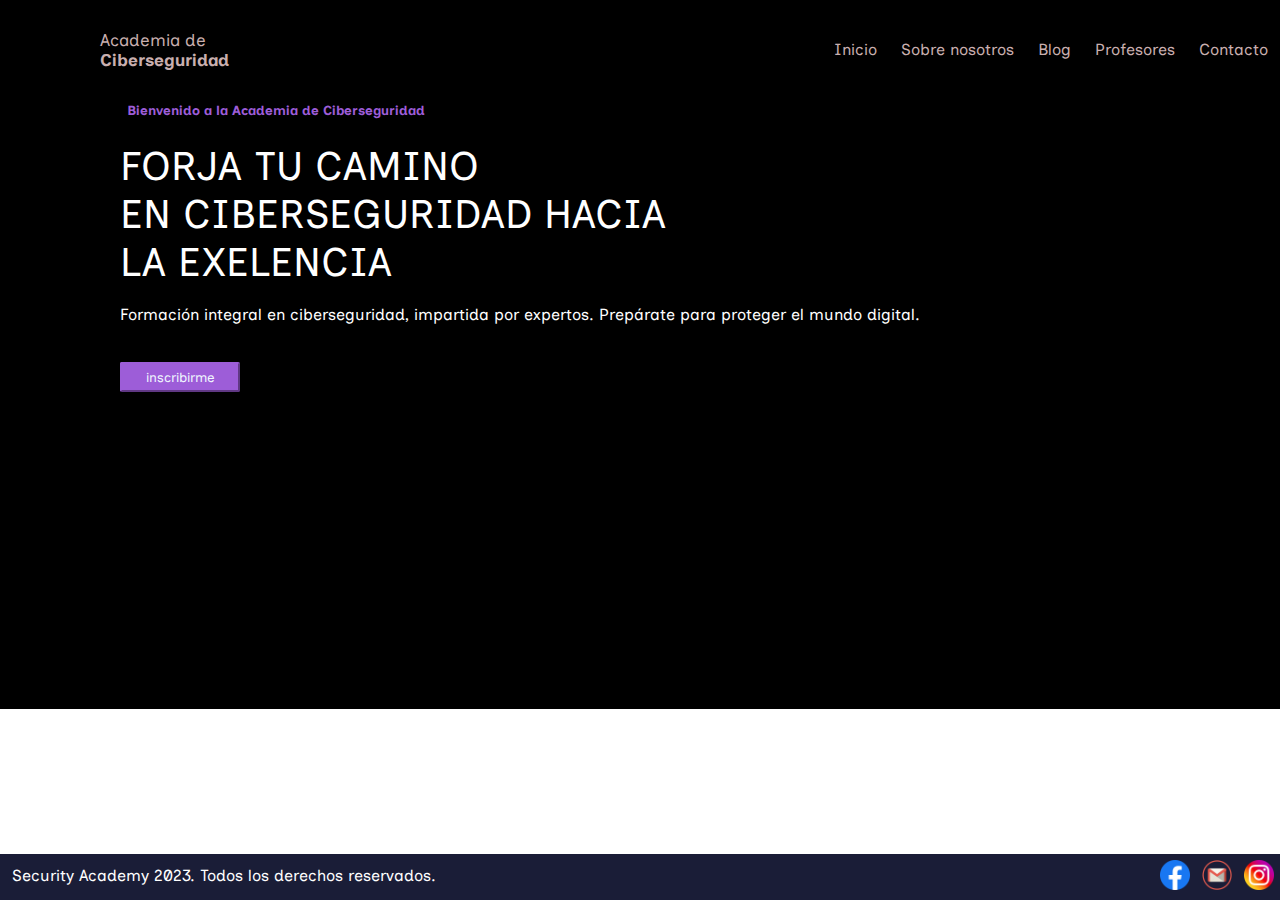
==== index.html @ b267962f "Primera guardada" ====
<!DOCTYPE html>
<html lang="en">
<head>
    <meta charset="UTF-8">
    <meta name="viewport" content="width=device-width, initial-scale=1.0">

    <!--Agreagar el link para las nuevas tipografias-->
    <link rel="preconnect" href="https://fonts.googleapis.com">
    <link rel="preconnect" href="https://fonts.gstatic.com" crossorigin>
    <link href="https://fonts.googleapis.com/css2?family=Inclusive+Sans&family=Open+Sans:wght@300&family=Ubuntu:wght@300&display=swap" rel="stylesheet">

    <!-- Vincular el css con el html mediante la etiqueta link-->
    <link rel="stylesheet" href="./Css/style.css">
    <title>Inicio</title>
</head>
<body>
    <div class="container"> <!--Clase contenedora "Padre"-->
        <header> 
            <a href="index.html"> 

                <!-- <img src="" alt="logo">  -->
                <p>Academia de <br> <b>Ciberseguridad</b></p>
                
            </a>

            <!--Menu de navegación-->
            <nav>
                <ul>
                    <li><a href="#"> Inicio</a></li>
                    <li><a href="./Pages/aboutUs.html"> Sobre nosotros</a></li>
                    <li><a href="./Pages/blogAcademy.html"> Blog</a></li>
                    <li><a href="./Pages/teachers.html"> Profesores</a></li>
                    <li><a href="./Pages/contact.html"> Contacto</a></li>
    
                </ul>
            </nav>
            
        </header>
        <section class="section">
           
            <div>

                <h5>Bienvenido a la Academia de Ciberseguridad</h5><br>
                <p class="titulo-grande">FORJA TU CAMINO <br>
                    EN CIBERSEGURIDAD HACIA <br>
                    LA EXELENCIA
                </p><br>

                <div>
                    <p>Formación integral en ciberseguridad, impartida por expertos. Prepárate para proteger el mundo digital.</p>
                </div>
                <br><br>

                <!--Botton de inscripcion-->
                <div class="boton-inscripcion">

                    <a href="./Pages/contact.html">
                    <input type="submit" value="inscribirme">
                    </a>

                </div>
            
            <div>
            

            <!-- Video promocional -->
            
            <div class="video">

                <iframe width="560" height="315" src="https://www.youtube.com/embed/FwNk0EKatUg?si=l23fnmYnysmuVKnQ" title="YouTube video player" frameborder="0" allow="accelerometer; autoplay; clipboard-write; encrypted-media; gyroscope; picture-in-picture; web-share" allowfullscreen></iframe>
    
            </div>
           
            
            
            
        </section>
        
        

        <footer class="footer">
            <div class="footer-tex">
                <p>Security Academy 2023. Todos los derechos reservados.</p>
            </div>
            
            <div class="footer-redsocial">
                <a href="https://www.facebook.com/?locale=es_LA" target="_blank">
                    <img src="./img/icon_facebook.png" alt="facebook">
                </a>
                <a href="https://mail.google.com/mail/u/0/#inbox" target="_blank">
                    <img src="./img/icon_gmail.png" alt="gmail">
                </a>
                <a href="https://www.instagram.com/" target="_blank">
                    <img src="./img/icon_instagram.png" alt="instagram">
                </a>
            </div>
        </footer>
    </div>
</body>
</html>
---- Css/style.css ----
/*Reset css*/
*{
    margin: 0;
    padding: 0;
    
    font-family:'Inclusive Sans', sans-serif;  
}


/* Estilo del "PADRE" */
.contaiener{ 
 display: flex;
 flex-direction:column;
   
}
/*[base64]*/

/* INDEX */

header{
    height: 75px; /* Alto */
    width: 100%; /*Ancho*/
    background-color: rgb(0, 0, 0);
    padding: 12px 0px;
    display: flex;  /* Flex indicara que sus hijos seran flexibles*/
    flex-direction: row; /* flex-direction nos permite especificar si los items se dispongan en fila o columnas*/ /* row va alinear los elementos en fila*/
    align-items: center; 
    justify-content: space-between; /* Justify-content nos permite alinear los elementos en el eje principal (vertical o horizontal*/ /* space-between permite que se distribuyan de manera uniforme*/
    
    grid-area:header;
    
}

header ul{
    list-style: none; /* Le quita el formato a los  puntos (.)*/
    display: flex;
    flex-direction: row;
    
}

header nav ul li a{
    padding: 0px 12px;
    color: rgb(201, 175, 175);
    text-decoration: none; /* le saca el subrayado  a los links*/
}
header a{
    text-decoration: none;
}
header a p{
    color: rgb(201, 175, 175);
    margin-left: 100px; /* a que distancia del margen esta*/
    font-size: 17px; /* Tamaño de la tipografia*/
    
}

/* transiciones*/
header a:hover{  
    transform: scale(1.2);
}
header a p:hover{
    color: white;
}
header nav li:hover{
    transform: scale(1.1);
}
header nav li a:hover{
    color:white;
}

.section{
   
    display: flex;
    justify-content: space-between;
    align-items: center;
    height: 600px;
    padding: 5px 120px;
    
    
    background-color: rgb(0, 0, 0);

    grid-area: section;
}

.section  div h5{
    color: rgb(157, 93, 216);
    padding: 5px 7px;
}
.section .titulo-grande{
    color: white;
}

.section div div p{
    color:white;
    justify-content: space-between;
}
.boton-inscripcion input{
    background-color: rgb(157, 93, 216);
    color: aliceblue;
    border-radius: 2px;
    width: 120px;
    height: 30px;
    border-color:rgb(157, 93, 216); ;
}
.titulo-grande{
    font-size: 250%;
}


/*[base64]*/

/* About Us*/

/*[base64]*/

/* Blog Academy*/

/*[base64]*/

/*Contact*/

/*[base64]*/

/*Teachers*/

/*[base64]*/

/* Footer */
.footer-redsocial img{
    width: 40px;
}

.footer{
    display: flex;
    justify-content: space-between;
    position: absolute;
    bottom: 0;
    left: 0;
    width: 100%;
    background-color: rgb(26, 29, 55); /* Cambia esto al color de fondo deseado */
    color: #fff; /* Cambia esto al color de texto deseado */
    

    grid-area: footer;
   
}
.footer-redsocial {
    display: flex;
    justify-content: end;
    align-items: flex-end;
}
.footer-redsocial a img{
    height: 30px;
    width: 30px;
    padding: 6px;
    
}
.footer-tex{
    padding: 12px;
    
}
/*[base64]*/

/*MEDIA QUERIES - MOBILE*/

@media (max-width:375px){  /* max-width es para que ocupe el maximo de la pantalla entre 0px y 375px */
    
    header{
       height: auto;
       flex-direction: column;
       align-items: center;
    }
    header a p{
        margin-left: 0px;
        padding: 19px ;
    }
    
    .section{
     
        padding: 10px 10px;
    
    }

   
  
}

/*[base64]*/

/*MEDIA QUERIES - TABLET*/

@media (min-width:376px) and (max-width:992px){ /* min-width es la menor cantidad de px hasta el mayor*/ /* El operador and nos permite combinar (sumar)resoluciones */
    header{
        background-color: rgb(4, 53, 37);
    }
}
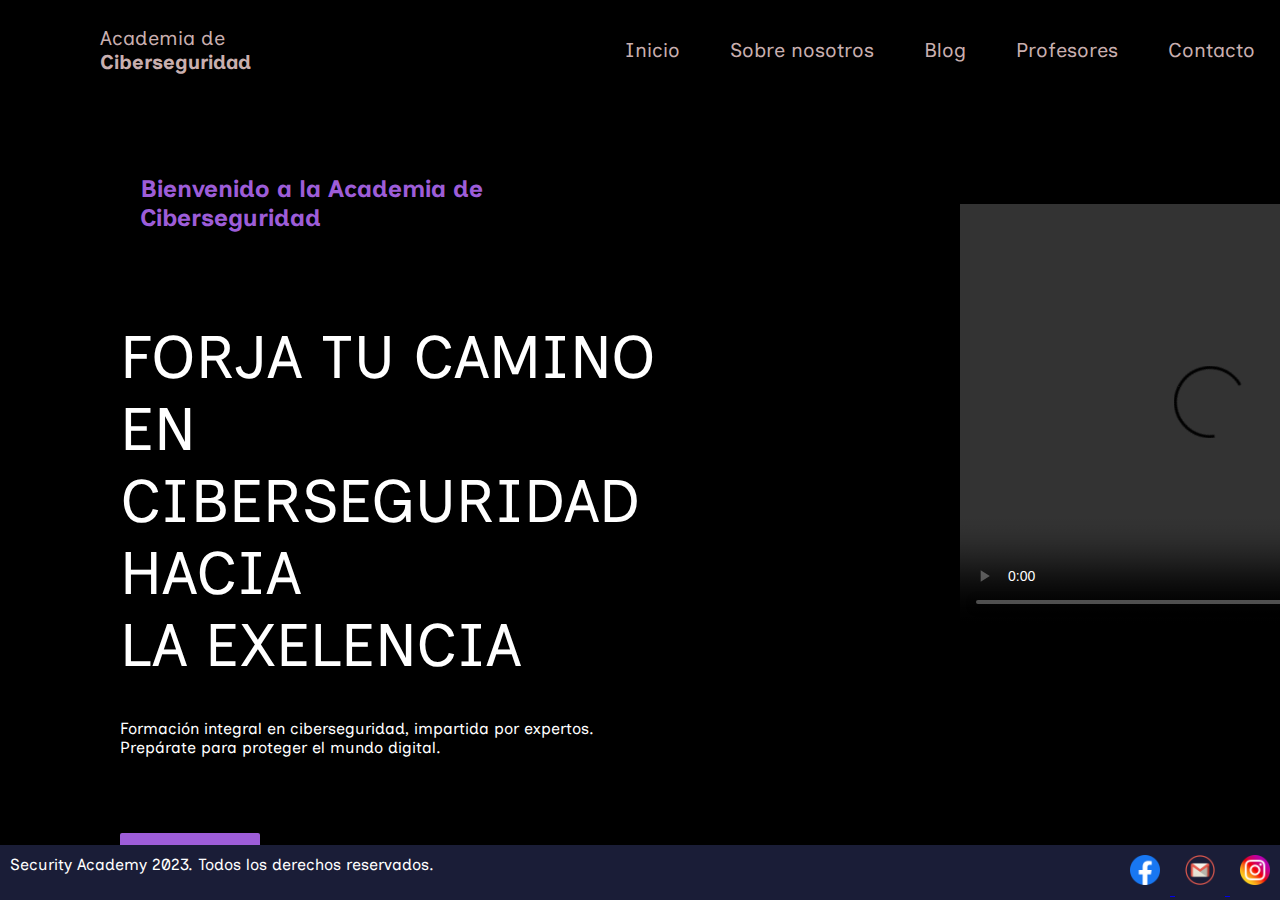
==== commit 58884dc7: "index terminado y index responsive casi terminado" ====
--- a/index.html
+++ b/index.html
@@ -36,45 +36,43 @@
             </nav>
             
         </header>
+
         <section class="section">
            
+            
             <div>
-
                 <h5>Bienvenido a la Academia de Ciberseguridad</h5><br>
-                <p class="titulo-grande">FORJA TU CAMINO <br>
-                    EN CIBERSEGURIDAD HACIA <br>
+                <p class="titulo-grande">FORJA TU CAMINO EN<br>
+                    CIBERSEGURIDAD HACIA <br>
                     LA EXELENCIA
-                </p><br>
+                </p><br><br>
 
                 <div>
                     <p>Formación integral en ciberseguridad, impartida por expertos. Prepárate para proteger el mundo digital.</p>
                 </div>
-                <br><br>
-
+                <br><br><br><br>
+                
                 <!--Botton de inscripcion-->
-                <div class="boton-inscripcion">
-
-                    <a href="./Pages/contact.html">
-                    <input type="submit" value="inscribirme">
-                    </a>
-
+                <div class="botonInscripcion">
+                    <button>
+                        <span></span>
+                        <span></span>
+                        <span></span>
+                        <span></span>
+                        <a href="./Pages/contact.html">
+                            Inscribirme
+                        </a>
+                    </button>
+            
                 </div>
+            </div>   
             
-            <div>
+            <!-- Video promocional -->
+            <Video  class="videoPromocional" src="./video/video_promocional.mp4" type="video/m4" width="500" height="420" controls autoplay muted> </Video>
             
-
-            <!-- Video promocional -->
-            
-            <div class="video">
-
-                <iframe width="560" height="315" src="https://www.youtube.com/embed/FwNk0EKatUg?si=l23fnmYnysmuVKnQ" title="YouTube video player" frameborder="0" allow="accelerometer; autoplay; clipboard-write; encrypted-media; gyroscope; picture-in-picture; web-share" allowfullscreen></iframe>
-    
-            </div>
-           
-            
-            
-            
+        
         </section>
+        
         
         
 
--- a/Css/style.css
+++ b/Css/style.css
@@ -3,16 +3,16 @@
 *{
     margin: 0;
     padding: 0;
-    
     font-family:'Inclusive Sans', sans-serif;  
 }
 
-
+body{
+    background-color: rgb(0, 0, 0);
+}
 /* Estilo del "PADRE" */
 .contaiener{ 
- display: flex;
- flex-direction:column;
-   
+    display: flex;
+    
 }
 /*[base64]*/
 
@@ -21,15 +21,12 @@
 header{
     height: 75px; /* Alto */
     width: 100%; /*Ancho*/
-    background-color: rgb(0, 0, 0);
     padding: 12px 0px;
     display: flex;  /* Flex indicara que sus hijos seran flexibles*/
     flex-direction: row; /* flex-direction nos permite especificar si los items se dispongan en fila o columnas*/ /* row va alinear los elementos en fila*/
     align-items: center; 
     justify-content: space-between; /* Justify-content nos permite alinear los elementos en el eje principal (vertical o horizontal*/ /* space-between permite que se distribuyan de manera uniforme*/
-    
-    grid-area:header;
-    
+
 }
 
 header ul{
@@ -40,17 +37,19 @@
 }
 
 header nav ul li a{
-    padding: 0px 12px;
+    padding: 0px 25px;
     color: rgb(201, 175, 175);
     text-decoration: none; /* le saca el subrayado  a los links*/
+    font-size: 20px;
 }
 header a{
     text-decoration: none;
+
 }
 header a p{
     color: rgb(201, 175, 175);
     margin-left: 100px; /* a que distancia del margen esta*/
-    font-size: 17px; /* Tamaño de la tipografia*/
+    font-size: 20px; /* Tamaño de la tipografia*/
     
 }
 
@@ -69,39 +68,119 @@
 }
 
 .section{
+    display: flex;
+    flex-direction:row;
+    padding: 5px 120px;
+    background-color: rgb(0, 0, 0);
+  
+    
+}
+
+.section div  h5{
+    justify-content: start;
+    color: rgb(157, 93, 216);
+    padding: 50px 0px ;
+    margin: 20px ;
+    font-size: 24px;
+}
+
+.section video{
+    
+    position: relative; /* Permite el desplazamiento relativo del video*/
+    left: 300px;  /* Mueve el video 300px hacia la derecha*/
+    top: 100px; /* Mueve el video hacia abajo*/  /* si lo queremos mover hacia arriba usamos el signo menor (-)*/
    
-    display: flex;
-    justify-content: space-between;
-    align-items: center;
-    height: 600px;
-    padding: 5px 120px;
-    
-    
-    background-color: rgb(0, 0, 0);
-
-    grid-area: section;
-}
-
-.section  div h5{
-    color: rgb(157, 93, 216);
-    padding: 5px 7px;
-}
+}
+
 .section .titulo-grande{
     color: white;
-}
-
-.section div div p{
+    
+}
+
+.section  div p{
     color:white;
     justify-content: space-between;
-}
-.boton-inscripcion input{
+    font-size: 60px;
+    
+}
+.section div div p{
+    font-size: 16px;
+}
+.botonInscripcion button{
     background-color: rgb(157, 93, 216);
     color: aliceblue;
     border-radius: 2px;
-    width: 120px;
-    height: 30px;
-    border-color:rgb(157, 93, 216); ;
-}
+    width: 140px;
+    height: 43px;
+    border-color:rgb(157, 93, 216);
+    
+}
+
+button{
+    position: relative;
+    padding: 10px 15px;
+    border: none;
+    outline: none;
+    background: rgb(221, 138, 246);
+    cursor: pointer;
+    transition: .5s;
+    overflow: hidden;
+}
+
+
+/* Transicion para el boton de inscripcion*/
+button:hover{
+    color: black;
+}
+button span{
+    position: absolute;
+    background-color: white;
+    transition: .5s;
+}
+button span:nth-child(1){
+    width: 100%;
+    height: 1px;
+    top: 0;
+    left: -100%;
+}
+button span:nth-child(2){
+    width: 100%;
+    height: 1px;
+    bottom: 0;
+    right: -100%;
+}
+button span:nth-child(3){
+    width: 1px;
+    height: 100%;
+    bottom: -100%;
+    left: 0;
+}
+button span:nth-child(4){
+    width: 1px;
+    height: 100%;
+    top: -100%;
+    right: 0;
+}
+button:hover span:nth-child(1){
+    left: 0;
+}
+button:hover span:nth-child(2){
+    right: 0;
+}
+button:hover span:nth-child(3){
+    bottom: 0;
+}
+button:hover span:nth-child(4){
+    top: 0;
+}
+
+button a{
+    text-decoration: none;
+    font-size: 15px;
+}
+
+
+
 .titulo-grande{
     font-size: 250%;
 }
@@ -129,7 +208,7 @@
 .footer-redsocial img{
     width: 40px;
 }
-
+/* 
 .footer{
     display: flex;
     justify-content: space-between;
@@ -138,27 +217,35 @@
     left: 0;
     width: 100%;
     background-color: rgb(26, 29, 55); /* Cambia esto al color de fondo deseado */
-    color: #fff; /* Cambia esto al color de texto deseado */
-    
-
-    grid-area: footer;
-   
-}
-.footer-redsocial {
-    display: flex;
-    justify-content: end;
-    align-items: flex-end;
-}
+    /* Cambia esto al color de texto deseado */
+
+
+.footer{
+    display: flex;
+    flex-direction: row;
+    justify-content: space-between;
+    position: fixed;
+    left: 0;
+    bottom: 0;
+    width: 100%;
+    background-color:rgb(26, 29, 55);;
+    color: white;
+    height: 55px;
+    
+}
+.footer .footer-tex {
+  
+    padding: 10px;
+}
+
 .footer-redsocial a img{
+    
     height: 30px;
     width: 30px;
-    padding: 6px;
-    
-}
-.footer-tex{
-    padding: 12px;
-    
-}
+    padding: 10px;
+    
+}
+
 /*[base64]*/
 
 /*MEDIA QUERIES - MOBILE*/
@@ -166,6 +253,7 @@
 @media (max-width:375px){  /* max-width es para que ocupe el maximo de la pantalla entre 0px y 375px */
     
     header{
+      
        height: auto;
        flex-direction: column;
        align-items: center;
@@ -174,15 +262,62 @@
         margin-left: 0px;
         padding: 19px ;
     }
+    header nav ul li a{
+        padding: 0px 20px;
+        font-size: 9px;
+    }
+    /*Boton inscripcion*/
+    .botonInscripcion button{
+        width: 110px;
+        height: 33px; 
+    }
     
     .section{
-     
+        display: flex;
+        flex-direction: column;
         padding: 10px 10px;
     
     }
-
+    .section div  h5{
+        text-align: center;
+        
+        padding: 50px 0px ;
+        margin: 20px ;
+        font-size: 17px;
+    }
+    .section  div p{
+        text-align: center;
+        color:white;
+        font-size: 30px;
+        
+    }
    
+    .section video{
+        width: 320px;
+        position:static; /* Permite el desplazamiento relativo del video*/
+        right: 300px;  /* Mueve el video 300px hacia la derecha*/
+        top: -100px; /* Mueve el video hacia abajo*/  /* si lo queremos mover hacia arriba usamos el signo menor (-)*/
+       
+    }
+    .footer{
+        
+        flex-direction: column;
+        align-items: center;
+        width: 100%;
+        
+        height: 80px;
+        
+    }
+    .footer .footer-tex{
+        font-size: 12px;
+    }
+    .footer-redsocial {
+       
+        justify-content: center;
+        align-items: center;
+    }
   
+    
 }
 
 /*[base64]*/
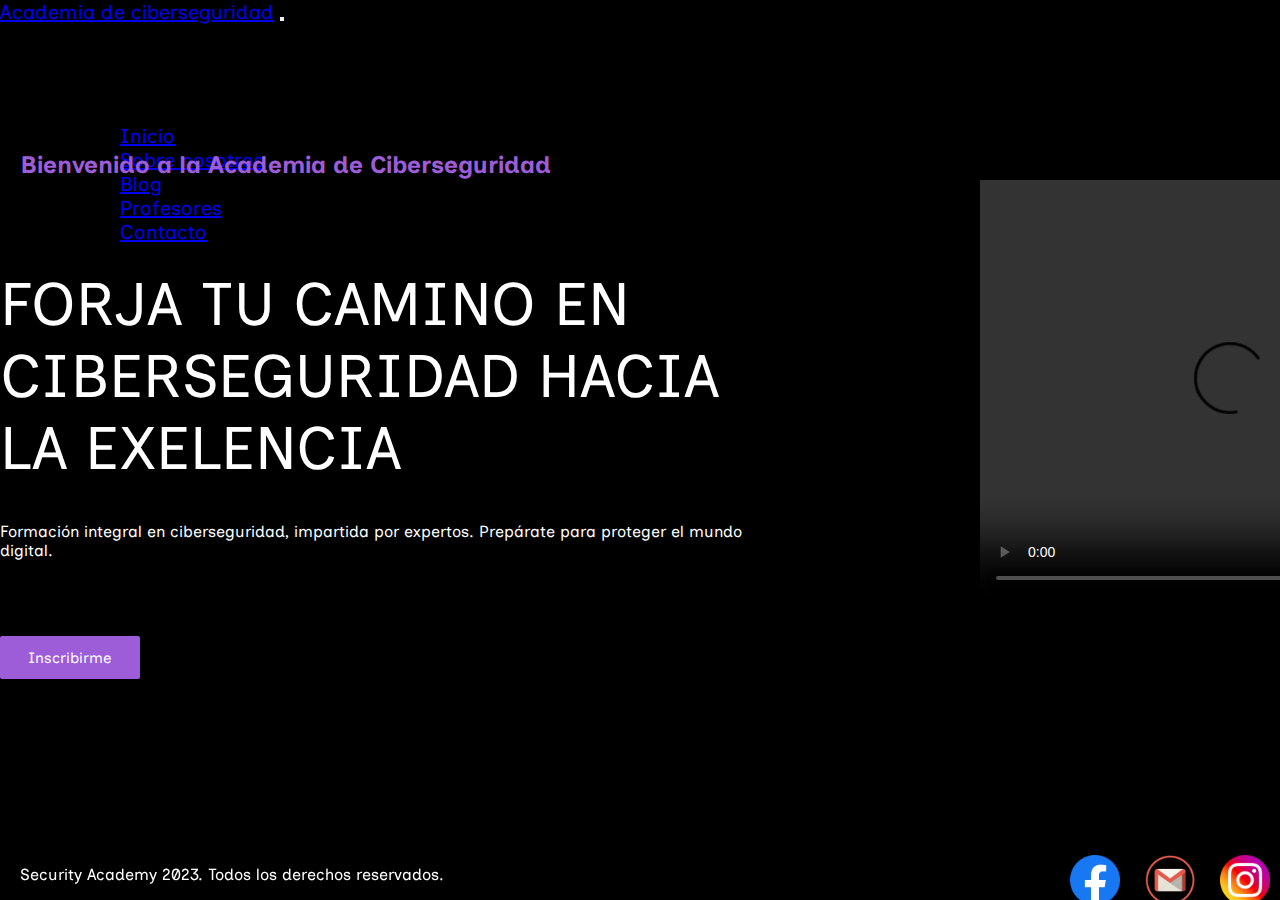
==== commit e9e92a61: "TERMINAR RESPONSIVE DEL FORMULARIO" ====
--- a/index.html
+++ b/index.html
@@ -9,90 +9,109 @@
     <link rel="preconnect" href="https://fonts.gstatic.com" crossorigin>
     <link href="https://fonts.googleapis.com/css2?family=Inclusive+Sans&family=Open+Sans:wght@300&family=Ubuntu:wght@300&display=swap" rel="stylesheet">
 
+    <!-- Añadiendo bostrap, se agrega siempre arriba del css-->
+    <link href="https://cdn.jsdelivr.net/npm/bootstrap@5.3.2/dist/css/bootstrap.min.css" rel="stylesheet" integrity="sha384-T3c6CoIi6uLrA9TneNEoa7RxnatzjcDSCmG1MXxSR1GAsXEV/Dwwykc2MPK8M2HN" crossorigin="anonymous">
+
     <!-- Vincular el css con el html mediante la etiqueta link-->
     <link rel="stylesheet" href="./Css/style.css">
     <title>Inicio</title>
 </head>
 <body>
-    <div class="container"> <!--Clase contenedora "Padre"-->
-        <header> 
-            <a href="index.html"> 
 
-                <!-- <img src="" alt="logo">  -->
-                <p>Academia de <br> <b>Ciberseguridad</b></p>
+  <!-- Header y menu de navegacion-->
+  <nav class="navbar navbar-dark  navbar-expand-lg ">
+    <div class="container-fluid">
+
+      <a class="navbar-brand" href="#">Academia de ciberseguridad</a>
+
+      <button class="navbar-toggler" type="button" data-bs-toggle="collapse" data-bs-target="#navbarNav" aria-controls="navbarNav" aria-expanded="false" aria-label="Toggle navigation">
+        <span class="navbar-toggler-icon"></span>
+      </button>
+      <div class="collapse navbar-collapse"  id="navbarNav">
+        <ul class="navbar-nav">
+          <li class="nav-item">
+            <a class="nav-link active" aria-current="page" href="#">Inicio</a>
+          </li>
+          <li class="nav-item">
+            <a class="nav-link" href="./Pages/aboutUs.html">Sobre nosotros</a>
+          </li>
+          <li class="nav-item">
+            <a class="nav-link" href="./Pages/blogAcademy.html">Blog </a>
+          </li>
+          <li class="nav-item">
+            <a class="nav-link" href="./Pages/teachers.html">Profesores</a>
+          </li>
+          <li class="nav-item">
+            <a class="nav-link" href="./Pages/contact.html">Contacto</a>
+          </li>
+              
+        </ul>
+      </div>
+    </div>
+  </nav>
+
+
+  <!-- Contenido de la pagina-->
+  <div class="container"> <!--Clase contenedora "Padre" del section y footer-->
+
+    <section class="section">
+
+      <div>
+        <h5>Bienvenido a la Academia de Ciberseguridad</h5><br>
+          <p class="titulo-grande">FORJA TU CAMINO EN<br>
+            CIBERSEGURIDAD HACIA <br>
+            LA EXELENCIA
+          </p><br><br>
+
+          <div>
+            <p>Formación integral en ciberseguridad, impartida por expertos. Prepárate para proteger el mundo digital.</p>
+          </div>
+          <br><br><br><br>
                 
-            </a>
-
-            <!--Menu de navegación-->
-            <nav>
-                <ul>
-                    <li><a href="#"> Inicio</a></li>
-                    <li><a href="./Pages/aboutUs.html"> Sobre nosotros</a></li>
-                    <li><a href="./Pages/blogAcademy.html"> Blog</a></li>
-                    <li><a href="./Pages/teachers.html"> Profesores</a></li>
-                    <li><a href="./Pages/contact.html"> Contacto</a></li>
-    
-                </ul>
-            </nav>
+          <!--Botton de inscripcion-->
+          <div class="botonInscripcion">
+            <button>
+                <span></span>
+                <span></span>
+                <span></span>
+                <span></span>
+                <a href="./Pages/contact.html">
+                  Inscribirme
+                </a>
+            </button>
             
-        </header>
-
-        <section class="section">
-           
+          </div>
+      </div>   
             
-            <div>
-                <h5>Bienvenido a la Academia de Ciberseguridad</h5><br>
-                <p class="titulo-grande">FORJA TU CAMINO EN<br>
-                    CIBERSEGURIDAD HACIA <br>
-                    LA EXELENCIA
-                </p><br><br>
-
-                <div>
-                    <p>Formación integral en ciberseguridad, impartida por expertos. Prepárate para proteger el mundo digital.</p>
-                </div>
-                <br><br><br><br>
-                
-                <!--Botton de inscripcion-->
-                <div class="botonInscripcion">
-                    <button>
-                        <span></span>
-                        <span></span>
-                        <span></span>
-                        <span></span>
-                        <a href="./Pages/contact.html">
-                            Inscribirme
-                        </a>
-                    </button>
-            
-                </div>
-            </div>   
-            
-            <!-- Video promocional -->
-            <Video  class="videoPromocional" src="./video/video_promocional.mp4" type="video/m4" width="500" height="420" controls autoplay muted> </Video>
+      <!-- Video promocional -->
+      <Video  class="videoPromocional" src="../video/video_promocional.mp4" type="video/m4" width="500" height="420" controls autoplay muted> </Video>
             
         
-        </section>
+    </section>
+    
+  </div>
+
+
+  <!-- Footer de la pagina-->
+  <footer class="footer">
         
+    <div class="footer-tex">
+      <p>Security Academy 2023. Todos los derechos reservados.</p>
+    </div>
         
-        
+    <div class="footer-redsocial">
+      <a href="https://www.facebook.com/?locale=es_LA" target="_blank">
+        <img src="./img/icon_facebook.png" alt="facebook">
+      </a>
+      <a href="https://mail.google.com/mail/u/0/#inbox" target="_blank">
+        <img src="./img/icon_gmail.png" alt="gmail">
+      </a>
+      <a href="https://www.instagram.com/" target="_blank">
+        <img src="./img/icon_instagram.png" alt="instagram">
+      </a>
+    </div>
+  </footer>
 
-        <footer class="footer">
-            <div class="footer-tex">
-                <p>Security Academy 2023. Todos los derechos reservados.</p>
-            </div>
-            
-            <div class="footer-redsocial">
-                <a href="https://www.facebook.com/?locale=es_LA" target="_blank">
-                    <img src="./img/icon_facebook.png" alt="facebook">
-                </a>
-                <a href="https://mail.google.com/mail/u/0/#inbox" target="_blank">
-                    <img src="./img/icon_gmail.png" alt="gmail">
-                </a>
-                <a href="https://www.instagram.com/" target="_blank">
-                    <img src="./img/icon_instagram.png" alt="instagram">
-                </a>
-            </div>
-        </footer>
-    </div>
+  <script src="https://cdn.jsdelivr.net/npm/bootstrap@5.3.2/dist/js/bootstrap.bundle.min.js" integrity="sha384-C6RzsynM9kWDrMNeT87bh95OGNyZPhcTNXj1NW7RuBCsyN/o0jlpcV8Qyq46cDfL" crossorigin="anonymous"></script>
 </body>
 </html>--- a/Css/style.css
+++ b/Css/style.css
@@ -9,73 +9,46 @@
 body{
     background-color: rgb(0, 0, 0);
 }
-/* Estilo del "PADRE" */
+/* Estilo del "PADRE" 
 .contaiener{ 
     display: flex;
-    
-}
+    justify-content: space-between;
+    flex-direction: row;
+}
+*/
 /*[base64]*/
 
 /* INDEX */
 
-header{
-    height: 75px; /* Alto */
-    width: 100%; /*Ancho*/
-    padding: 12px 0px;
-    display: flex;  /* Flex indicara que sus hijos seran flexibles*/
-    flex-direction: row; /* flex-direction nos permite especificar si los items se dispongan en fila o columnas*/ /* row va alinear los elementos en fila*/
-    align-items: center; 
-    justify-content: space-between; /* Justify-content nos permite alinear los elementos en el eje principal (vertical o horizontal*/ /* space-between permite que se distribuyan de manera uniforme*/
-
-}
-
-header ul{
-    list-style: none; /* Le quita el formato a los  puntos (.)*/
-    display: flex;
-    flex-direction: row;
-    
-}
-
-header nav ul li a{
-    padding: 0px 25px;
-    color: rgb(201, 175, 175);
-    text-decoration: none; /* le saca el subrayado  a los links*/
+.navbar{
+    height: 75px;
     font-size: 20px;
-}
-header a{
-    text-decoration: none;
-
-}
-header a p{
-    color: rgb(201, 175, 175);
-    margin-left: 100px; /* a que distancia del margen esta*/
-    font-size: 20px; /* Tamaño de la tipografia*/
-    
-}
-
-/* transiciones*/
-header a:hover{  
+    background-color: rgb(0, 0, 0);
+}
+
+.collapse{
+    justify-content: end; /*Mandamos los hijos al final del header*/
+    padding: 100px;
+}
+
+.collapse .navbar-nav .nav-item{
+    padding: 0px 20px;  /* separamos los items ente si por un ancho de 20px*/
+}
+
+/* transiciones del header*/
+.nav-item a:hover{  
     transform: scale(1.2);
 }
-header a p:hover{
-    color: white;
-}
-header nav li:hover{
-    transform: scale(1.1);
-}
-header nav li a:hover{
-    color:white;
-}
+.nav-item a p:hover{
+    color: white;
+}
+
 
 .section{
     display: flex;
     flex-direction:row;
-    padding: 5px 120px;
-    background-color: rgb(0, 0, 0);
-  
-    
-}
-
+    padding: 5px 0px;
+}
 .section div  h5{
     justify-content: start;
     color: rgb(157, 93, 216);
@@ -83,11 +56,10 @@
     margin: 20px ;
     font-size: 24px;
 }
-
 .section video{
     
     position: relative; /* Permite el desplazamiento relativo del video*/
-    left: 300px;  /* Mueve el video 300px hacia la derecha*/
+    left: 200px;  /* Mueve el video 300px hacia la derecha*/
     top: 100px; /* Mueve el video hacia abajo*/  /* si lo queremos mover hacia arriba usamos el signo menor (-)*/
    
 }
@@ -96,7 +68,6 @@
     color: white;
     
 }
-
 .section  div p{
     color:white;
     justify-content: space-between;
@@ -108,82 +79,78 @@
 }
 .botonInscripcion button{
     background-color: rgb(157, 93, 216);
-    color: aliceblue;
+    color: rgb(255, 255, 255);
     border-radius: 2px;
     width: 140px;
     height: 43px;
     border-color:rgb(157, 93, 216);
     
-}
-
-button{
+    
+}
+
+.botonInscripcion button{
     position: relative;
     padding: 10px 15px;
     border: none;
     outline: none;
-    background: rgb(221, 138, 246);
+    background: rgb(157, 93, 216);
     cursor: pointer;
     transition: .5s;
     overflow: hidden;
 }
 
 
-/* Transicion para el boton de inscripcion*/
-button:hover{
+/* Transicion para el boton de inscripcion*/ /* Usando seudoclases */
+.botonInscripcion button:hover{
     color: black;
 }
-button span{
+.botonInscripcion button span{
     position: absolute;
     background-color: white;
     transition: .5s;
 }
-button span:nth-child(1){
+.botonInscripcion button span:nth-child(1){
     width: 100%;
     height: 1px;
     top: 0;
     left: -100%;
 }
-button span:nth-child(2){
+.botonInscripcion button span:nth-child(2){
     width: 100%;
     height: 1px;
     bottom: 0;
     right: -100%;
 }
-button span:nth-child(3){
+.botonInscripcion button span:nth-child(3){
     width: 1px;
     height: 100%;
     bottom: -100%;
     left: 0;
 }
-button span:nth-child(4){
+.botonInscripcion button span:nth-child(4){
     width: 1px;
     height: 100%;
     top: -100%;
     right: 0;
 }
-button:hover span:nth-child(1){
+.botonInscripcion button:hover span:nth-child(1){
     left: 0;
 }
-button:hover span:nth-child(2){
+.botonInscripcion button:hover span:nth-child(2){
     right: 0;
 }
-button:hover span:nth-child(3){
+.botonInscripcion button:hover span:nth-child(3){
     bottom: 0;
 }
-button:hover span:nth-child(4){
+.botonInscripcion button:hover span:nth-child(4){
     top: 0;
 }
-
-button a{
+.botonInscripcion button a{
     text-decoration: none;
     font-size: 15px;
-}
-
-
-
-.titulo-grande{
-    font-size: 250%;
-}
+    color: white;
+}
+
 
 
 /*[base64]*/
@@ -198,6 +165,49 @@
 
 /*Contact*/
 
+.body-contact{
+    background-color:  rgb(26, 29, 55);
+}
+
+form{
+    position: absolute;
+    left: 700px;
+    top: 350px ;
+}
+
+form label{
+    color: rgb(255, 255, 255); /* cambiamos el color a los titulos del formulario*/
+    
+}
+.form-control{
+    width: 55%;
+    height: 40px;
+    
+
+}
+.input-group{
+    width: 55%;
+    
+}
+.col-md-3{ /* el formulario provincia lo muevo para que quede al lado del inpum ciudad*/
+ position: relative;
+ left: -240px;
+}   
+
+.section-formulario{
+    color: white;
+    text-align: center;
+}
+.section-formulario div h3{
+    position: relative;
+    left: 70px;
+    font-size: 70px;
+    
+}
+.section-formulario div p{
+    font-size: 16px;
+}
+
 /*[base64]*/
 
 /*Teachers*/
@@ -205,20 +215,6 @@
 /*[base64]*/
 
 /* Footer */
-.footer-redsocial img{
-    width: 40px;
-}
-/* 
-.footer{
-    display: flex;
-    justify-content: space-between;
-    position: absolute;
-    bottom: 0;
-    left: 0;
-    width: 100%;
-    background-color: rgb(26, 29, 55); /* Cambia esto al color de fondo deseado */
-    /* Cambia esto al color de texto deseado */
-
 
 .footer{
     display: flex;
@@ -228,21 +224,28 @@
     left: 0;
     bottom: 0;
     width: 100%;
-    background-color:rgb(26, 29, 55);;
+    /*background-color:rgb(26, 29, 55); */
+    background-color:  rgb(0, 0, 0);
     color: white;
     height: 55px;
     
 }
+.footer-redsocial img{
+    width: 40px;
+}
+
 .footer .footer-tex {
   
+    padding: 20px;
+}
+.footer-redsocial a{
+    text-decoration: none;
+}
+.footer-redsocial a img{
+    
+    height: 50px;
+    width: 50px;
     padding: 10px;
-}
-
-.footer-redsocial a img{
-    
-    height: 30px;
-    width: 30px;
-    padding: 10px;
     
 }
 
@@ -252,26 +255,14 @@
 
 @media (max-width:375px){  /* max-width es para que ocupe el maximo de la pantalla entre 0px y 375px */
     
-    header{
-      
-       height: auto;
-       flex-direction: column;
-       align-items: center;
-    }
-    header a p{
-        margin-left: 0px;
-        padding: 19px ;
-    }
-    header nav ul li a{
-        padding: 0px 20px;
-        font-size: 9px;
-    }
+    
     /*Boton inscripcion*/
     .botonInscripcion button{
         width: 110px;
         height: 33px; 
-    }
-    
+
+    }
+  
     .section{
         display: flex;
         flex-direction: column;
@@ -305,14 +296,14 @@
         align-items: center;
         width: 100%;
         
-        height: 80px;
         
     }
     .footer .footer-tex{
         font-size: 12px;
+        
     }
     .footer-redsocial {
-       
+        
         justify-content: center;
         align-items: center;
     }
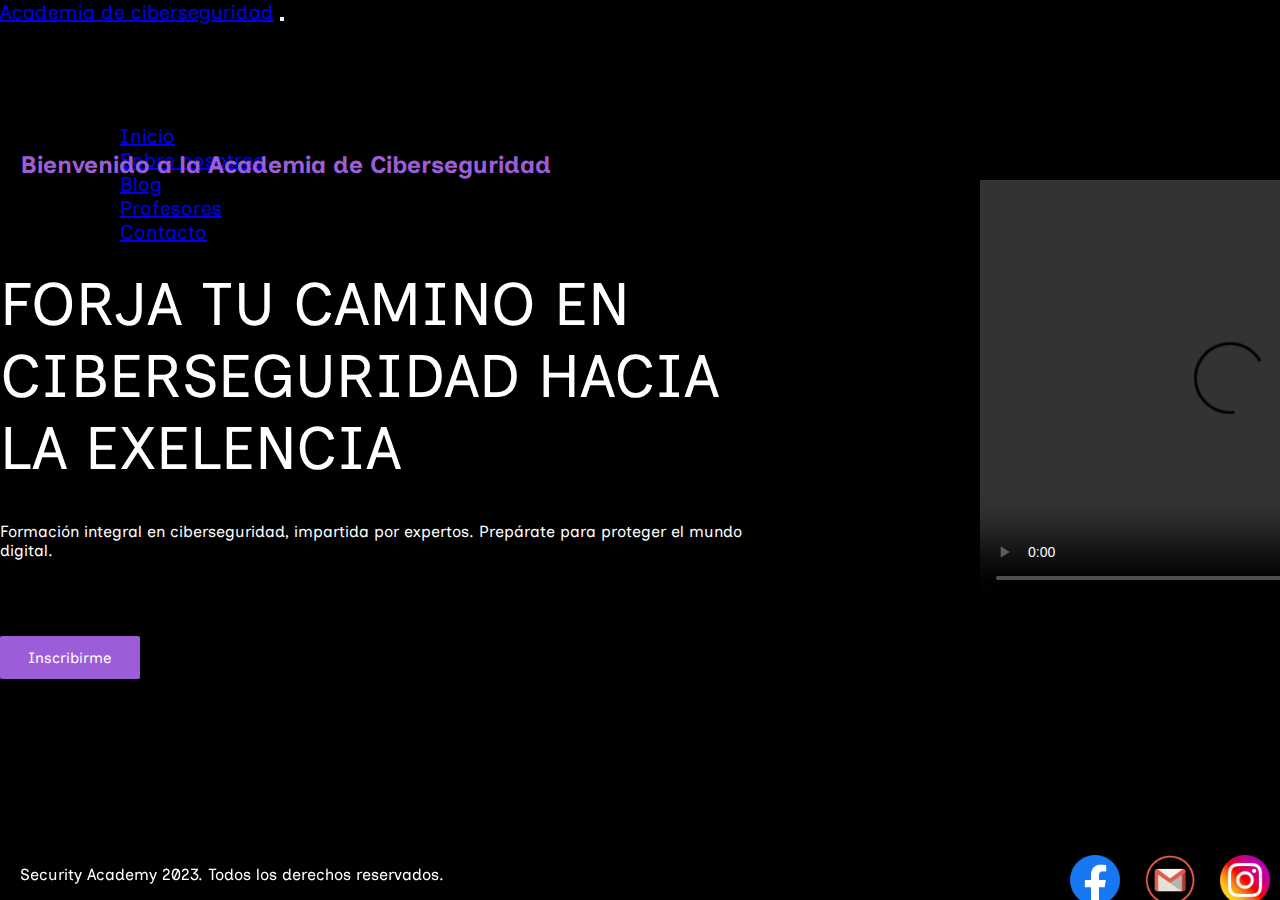
==== commit 057ff9f3: "Empezando la pagina sobre nosotros" ====
--- a/index.html
+++ b/index.html
@@ -51,6 +51,7 @@
   </nav>
 
 
+
   <!-- Contenido de la pagina-->
   <div class="container"> <!--Clase contenedora "Padre" del section y footer-->
 
@@ -84,9 +85,9 @@
       </div>   
             
       <!-- Video promocional -->
-      <Video  class="videoPromocional" src="../video/video_promocional.mp4" type="video/m4" width="500" height="420" controls autoplay muted> </Video>
+      <Video  class="videoPromocional" src="./video/video_promocional.mp4" type="video/m4" width="500" height="420" controls autoplay muted> </Video>
             
-        
+      
     </section>
     
   </div>
--- a/Css/style.css
+++ b/Css/style.css
@@ -9,13 +9,8 @@
 body{
     background-color: rgb(0, 0, 0);
 }
-/* Estilo del "PADRE" 
-.contaiener{ 
-    display: flex;
-    justify-content: space-between;
-    flex-direction: row;
-}
-*/
+
+
 /*[base64]*/
 
 /* INDEX */
@@ -42,8 +37,6 @@
 .nav-item a p:hover{
     color: white;
 }
-
-
 .section{
     display: flex;
     flex-direction:row;
@@ -84,8 +77,6 @@
     width: 140px;
     height: 43px;
     border-color:rgb(157, 93, 216);
-    
-    
 }
 
 .botonInscripcion button{
@@ -157,6 +148,7 @@
 
 /* About Us*/
 
+
 /*[base64]*/
 
 /* Blog Academy*/
@@ -167,6 +159,22 @@
 
 .body-contact{
     background-color:  rgb(26, 29, 55);
+}
+
+.section-contact{
+    color: white;
+    text-align: center;
+    padding: 100px; 
+} 
+.section-contact div h3{
+    position: relative;
+    left: 70px;
+    font-size: 70px;
+    
+}
+.section-contact div p{
+    padding-left: 150px;
+    font-size: 16px;
 }
 
 form{
@@ -182,8 +190,6 @@
 .form-control{
     width: 55%;
     height: 40px;
-    
-
 }
 .input-group{
     width: 55%;
@@ -192,21 +198,9 @@
 .col-md-3{ /* el formulario provincia lo muevo para que quede al lado del inpum ciudad*/
  position: relative;
  left: -240px;
-}   
-
-.section-formulario{
-    color: white;
-    text-align: center;
-}
-.section-formulario div h3{
-    position: relative;
-    left: 70px;
-    font-size: 70px;
-    
-}
-.section-formulario div p{
-    font-size: 16px;
-}
+} 
+
+
 
 /*[base64]*/
 
@@ -224,8 +218,7 @@
     left: 0;
     bottom: 0;
     width: 100%;
-    /*background-color:rgb(26, 29, 55); */
-    background-color:  rgb(0, 0, 0);
+    background-color:  rgb(0, 0, 0); 
     color: white;
     height: 55px;
     
@@ -253,10 +246,18 @@
 
 /*MEDIA QUERIES - MOBILE*/
 
-@media (max-width:375px){  /* max-width es para que ocupe el maximo de la pantalla entre 0px y 375px */
-    
-    
+@media (max-width:367px){  /* max-width es para que ocupe el maximo de la pantalla entre 0px y 375px */
+    
+    *{
+        margin: 0;
+    }
+    /* INDEX */
+    
+    .navbar-brand{
+        font-size: 16px;
+    }
     /*Boton inscripcion*/
+
     .botonInscripcion button{
         width: 110px;
         height: 33px; 
@@ -290,6 +291,65 @@
         top: -100px; /* Mueve el video hacia abajo*/  /* si lo queremos mover hacia arriba usamos el signo menor (-)*/
        
     }
+    
+  
+    /*[base64]*/
+
+    /*Contact*/
+    
+    .section-contact{
+        display: flex;
+        flex-direction: row;
+    }
+    .section-contact div h3{
+        
+        flex-direction: row;
+        left: 0px ;
+        top: -60px;
+        font-size: 30px;
+        
+    }
+    .section-contact div p{
+        position: absolute;
+        left: 0;
+        top: 230px;
+        margin: 0px 18px;
+        text-align: justify;
+        
+    }
+    .section-contact div p{
+        padding-left: 0px;
+        font-size: 17px;
+    }
+    
+    form{
+        position: relative;
+        left: 60px ;
+        top: 150px;
+        margin: 250px ;
+        font-size: 14px;
+
+       
+    }
+    .form-control{
+        width: 70%;
+        height: 40px;
+    }
+    .input-group{
+        width: 70%;
+        
+    }
+    .col-md-3{ /* el formulario provincia lo muevo para que quede al lado del inpum ciudad*/
+     
+        width: 70%;
+        left: 0px;
+     
+    }  
+
+    /*[base64]*/
+
+    /* Footer */
+    
     .footer{
         
         flex-direction: column;
@@ -307,8 +367,6 @@
         justify-content: center;
         align-items: center;
     }
-  
-    
 }
 
 /*[base64]*/
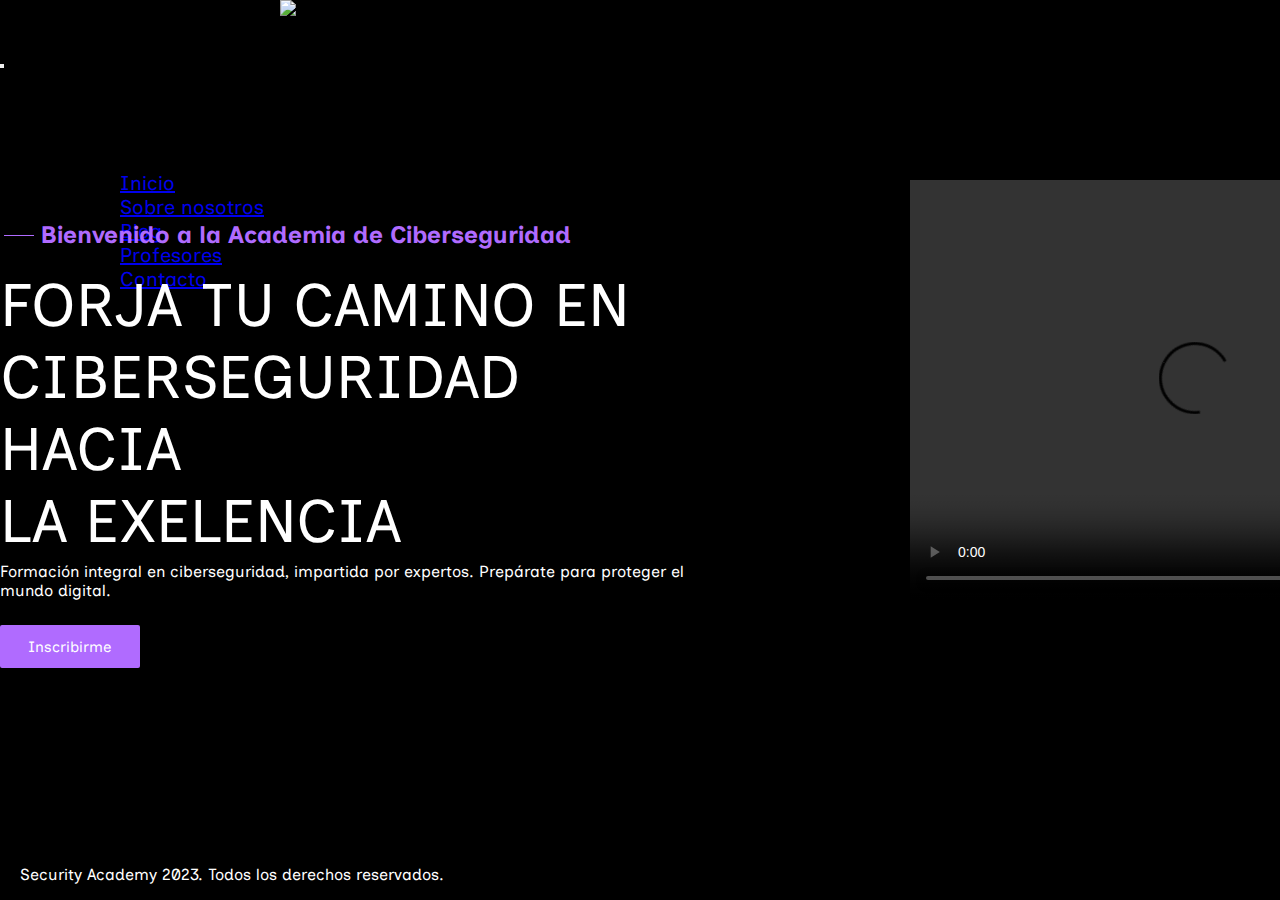
==== commit ea5c7ba1: "responsive sobre nosotros terminado" ====
--- a/index.html
+++ b/index.html
@@ -3,6 +3,8 @@
 <head>
     <meta charset="UTF-8">
     <meta name="viewport" content="width=device-width, initial-scale=1.0">
+
+    
 
     <!--Agreagar el link para las nuevas tipografias-->
     <link rel="preconnect" href="https://fonts.googleapis.com">
@@ -14,15 +16,23 @@
 
     <!-- Vincular el css con el html mediante la etiqueta link-->
     <link rel="stylesheet" href="./Css/style.css">
-    <title>Inicio</title>
+
+    <!-- Favicon -->
+
+    <!-- Scrip para agregar iconos de fontawesome-->
+    <script src="https://kit.fontawesome.com/4fe2cf8e62.js" crossorigin="anonymous"></script>
+    
+    
+    <title>Academia De Ciberseguridad</title>
 </head>
 <body>
 
   <!-- Header y menu de navegacion-->
   <nav class="navbar navbar-dark  navbar-expand-lg ">
     <div class="container-fluid">
-
-      <a class="navbar-brand" href="#">Academia de ciberseguridad</a>
+      
+      <img src="./img/Academia de Ciberseguridad.png" width="300" height="40" alt="logo">
+      
 
       <button class="navbar-toggler" type="button" data-bs-toggle="collapse" data-bs-target="#navbarNav" aria-controls="navbarNav" aria-expanded="false" aria-label="Toggle navigation">
         <span class="navbar-toggler-icon"></span>
@@ -55,20 +65,19 @@
   <!-- Contenido de la pagina-->
   <div class="container"> <!--Clase contenedora "Padre" del section y footer-->
 
-    <section class="section">
+    <section class="section-index">
 
       <div>
-        <h5>Bienvenido a la Academia de Ciberseguridad</h5><br>
+          <h5> Bienvenido a la Academia de Ciberseguridad</h5>
           <p class="titulo-grande">FORJA TU CAMINO EN<br>
             CIBERSEGURIDAD HACIA <br>
             LA EXELENCIA
-          </p><br><br>
+          </p>
 
           <div>
             <p>Formación integral en ciberseguridad, impartida por expertos. Prepárate para proteger el mundo digital.</p>
           </div>
-          <br><br><br><br>
-                
+          
           <!--Botton de inscripcion-->
           <div class="botonInscripcion">
             <button>
@@ -83,9 +92,12 @@
             
           </div>
       </div>   
-            
+        
+      
       <!-- Video promocional -->
-      <Video  class="videoPromocional" src="./video/video_promocional.mp4" type="video/m4" width="500" height="420" controls autoplay muted> </Video>
+      <Video  class="videoPromocional" src="./video/video_promocional.mp4" type="video/m4" width="570" height="420" controls autoplay muted> </Video>
+      
+      
             
       
     </section>
@@ -101,15 +113,24 @@
     </div>
         
     <div class="footer-redsocial">
+
+      <a href="https://www.instagram.com/" target="_blank">
+        <i class="fab fa-instagram fa-xl"></i>
+      </a>
+
       <a href="https://www.facebook.com/?locale=es_LA" target="_blank">
-        <img src="./img/icon_facebook.png" alt="facebook">
+        <i class="fa-brands fa-facebook-f fa-xl"></i>
       </a>
+
+      <a href="https://www.youtube.com/" target="_blank">
+        <i class="fa-brands fa-youtube fa-xl"></i>
+      </a>
+
       <a href="https://mail.google.com/mail/u/0/#inbox" target="_blank">
-        <img src="./img/icon_gmail.png" alt="gmail">
+        <i class="fa-solid fa-paper-plane fa-xl"></i>
       </a>
-      <a href="https://www.instagram.com/" target="_blank">
-        <img src="./img/icon_instagram.png" alt="instagram">
-      </a>
+      
+      
     </div>
   </footer>
 
--- a/Css/style.css
+++ b/Css/style.css
@@ -21,6 +21,18 @@
     background-color: rgb(0, 0, 0);
 }
 
+/* Logo de mi pagina*/
+.navbar img{
+    object-fit: contain;
+    display: block;
+    width: auto;
+    height: 2.9375rem;
+    position: relative;
+    left: 280px;
+}
+.navbar .container-fluid i{
+    padding: 40px;
+}
 .collapse{
     justify-content: end; /*Mandamos los hijos al final del header*/
     padding: 100px;
@@ -37,19 +49,29 @@
 .nav-item a p:hover{
     color: white;
 }
-.section{
+.section-index{
     display: flex;
     flex-direction:row;
     padding: 5px 0px;
 }
-.section div  h5{
-    justify-content: start;
-    color: rgb(157, 93, 216);
-    padding: 50px 0px ;
+.section-index div  h5{
+    position: relative;
+    top: 100px;
+    color: #b06bff;   
+    padding: 20px 20px ;
     margin: 20px ;
     font-size: 24px;
-}
-.section video{
+} 
+h5::before{  /* Linea al comienza del h5*/
+    content: '';
+    background-color:#b06bff;
+    position: absolute;
+    top: 50%;
+    left: -16px;
+    width: 30px;
+    height: 1.5px;
+}
+.section-index video{
     
     position: relative; /* Permite el desplazamiento relativo del video*/
     left: 200px;  /* Mueve el video 300px hacia la derecha*/
@@ -57,34 +79,35 @@
    
 }
 
-.section .titulo-grande{
-    color: white;
-    
-}
-.section  div p{
+.section-index  div p{
+    position: relative;
+    top: 80px;
     color:white;
     justify-content: space-between;
     font-size: 60px;
     
 }
-.section div div p{
+.section-index div div p{
+    position: relative;
+    top: 85px;
     font-size: 16px;
 }
 .botonInscripcion button{
-    background-color: rgb(157, 93, 216);
+    background-color: #b06bff;
     color: rgb(255, 255, 255);
     border-radius: 2px;
     width: 140px;
     height: 43px;
-    border-color:rgb(157, 93, 216);
+    border-color:#b06bff;
 }
 
 .botonInscripcion button{
     position: relative;
+    top: 110px;
     padding: 10px 15px;
     border: none;
     outline: none;
-    background: rgb(157, 93, 216);
+    background: #b06bff;
     cursor: pointer;
     transition: .5s;
     overflow: hidden;
@@ -148,6 +171,76 @@
 
 /* About Us*/
 
+.body-aboutUs{
+    background-color:  rgb(26, 29, 55);
+}
+.section-aboutUs{
+    color: white;
+}
+.section-aboutUs .section-titulos{
+    text-align: center;
+}
+.section-aboutUs .section-titulos h6{
+    position: relative;
+    top: 70px;
+    color: #b06bff;
+    
+}
+.section-aboutUs .section-titulos h4{
+    position: relative;
+    top: 80px;
+    font-size: 45px;
+    color: #b06bff;
+}
+.section-aboutUs .section-titulos p{
+    position: relative;
+    top: 95px;
+    font-size: 19px;
+}
+
+/* Contenido de img y parrafo*/
+.img-contenido{   
+    position: absolute  ;
+    left: 370px;
+    top: 500px;
+
+
+}
+.img-contenido h6{
+    font-size: 17px;
+}
+.img-contenido p{
+    font-size: 14.5px;
+    
+}
+.img-contenido i{
+    position: relative;
+    top: 60px;
+    left:-100px;
+}
+/* Posicion de los iconos con los parrafos*/
+.iconPerson i{
+    top: 75px;
+    
+}
+.iconSinLimites i{
+    top: 70px;
+    
+}
+.img-contenido .sinlimites{
+    padding: 0px 0px 100px;
+}
+
+/* Imagen de  fondo*/
+.section-aboutUs .imgFondo{
+    display: flex;
+    justify-content: flex-end;
+}
+.section-aboutUs .imgFondo img{
+    position: relative;
+    left: -210px;
+    top: 220px;
+}
 
 /*[base64]*/
 
@@ -200,7 +293,13 @@
  left: -240px;
 } 
 
-
+/*Imagen contacto */
+.imgContact img{
+    position: relative ;
+    left: 200px;
+    width: 450px;
+    
+}
 
 /*[base64]*/
 
@@ -223,76 +322,189 @@
     height: 55px;
     
 }
-.footer-redsocial img{
-    width: 40px;
-}
-
-.footer .footer-tex {
-  
+
+.footer i{
+    color:  #ffffff;
+    padding: 20px;
+   
+}
+
+.footer-tex {
     padding: 20px;
 }
 .footer-redsocial a{
     text-decoration: none;
 }
-.footer-redsocial a img{
-    
-    height: 50px;
-    width: 50px;
-    padding: 10px;
-    
-}
+
 
 /*[base64]*/
 
 /*MEDIA QUERIES - MOBILE*/
 
-@media (max-width:367px){  /* max-width es para que ocupe el maximo de la pantalla entre 0px y 375px */
+@media (max-width:575px){  /* max-width es para que ocupe el maximo de la pantalla entre 0px y 375px */
     
     *{
         margin: 0;
     }
     /* INDEX */
-    
+  
     .navbar-brand{
         font-size: 16px;
     }
+
+    .navbar img{
+        object-fit: contain;
+        display: block;
+        width: auto;
+        height: 2.9375rem;
+        position: relative;
+        left: 30px;
+    }
+
     /*Boton inscripcion*/
 
     .botonInscripcion button{
+        display: flex;
+        align-items: center;
+        position: relative;
+        top: -70px;
         width: 110px;
         height: 33px; 
 
     }
   
-    .section{
+    .section-index{
         display: flex;
         flex-direction: column;
+        position: relative;
         padding: 10px 10px;
     
     }
-    .section div  h5{
+    .section-index div  h5{
         text-align: center;
-        
         padding: 50px 0px ;
         margin: 20px ;
         font-size: 17px;
-    }
-    .section  div p{
+        top: -50px;
+    }
+    h5::before{  /* Linea al comienza del h5*/
+        top: 42%;
+        left: 1px;
+        width: 20px;
+        
+    }
+    .section-index  div p{
         text-align: center;
-        color:white;
+        color:rgb(255, 255, 255);
         font-size: 30px;
-        
-    }
-   
-    .section video{
+        top: -90px;
+        
+    }
+    .section-index div div p{
+        top: -100px;
+        font-size: 16px;
+    }
+    .section-index video{
+        
         width: 320px;
-        position:static; /* Permite el desplazamiento relativo del video*/
-        right: 300px;  /* Mueve el video 300px hacia la derecha*/
-        top: -100px; /* Mueve el video hacia abajo*/  /* si lo queremos mover hacia arriba usamos el signo menor (-)*/
-       
-    }
-    
-  
+        justify-content: center;
+        position:relative; /* Permite el desplazamiento relativo del video*/
+        top: 2px; /* Mueve el video hacia abajo*/  /* si lo queremos mover hacia arriba usamos el signo menor (-)*/
+        left: 15px;
+        height: auto;
+    }
+    
+        /*[base64]*/
+
+        /* About Us*/
+        .body-aboutUs{
+           padding-bottom: 1700px; /* agrega  relleno en la parte inferior del body*/
+                                    /* En ete caso para que mi img de fondo no se me superponga*/
+        }
+        .section-aboutUs .section-titulos{
+            text-align: center;
+        }
+        .section-aboutUs .section-titulos h6{
+            position: relative;
+            top: 70px;
+            color: #b06bff;
+            
+        }
+        .section-aboutUs .section-titulos h4{
+            position: relative;
+            top: 80px;
+            font-size: 35px;
+            color: #b06bff;
+        }
+        .section-aboutUs .section-titulos p{
+            text-align: justify;
+            position: relative;
+            top: 95px;
+            font-size: 16px;
+            padding: 30px;
+        }
+
+        /* Contenido de img y parrafo*/
+        .img-contenido{   
+            display: flex;
+            flex-direction: column;
+            position: absolute  ;
+            left: 20px;
+            top: 850px;
+
+
+        }
+        .img-contenido h6{
+            position: relative;
+            left: 10px;
+            font-size: 17px;
+            padding: 0px 10px;
+            font-size: 17.5px;
+            
+            
+        }
+        .img-contenido p{
+            padding: 20px 20px 100px;
+            text-align: justify;
+        }
+        .img-contenido i{
+            
+            position: relative;
+            top: 60px;
+            left:100px;
+        }
+        /* Posicion de los iconos con los parrafos*/
+        .iconPerson i{
+            top: -45px;
+            left: 145px;
+            
+        }
+        .iconSinLimites i{
+            top: -50px;
+            left: 145px;
+            
+        }
+        .iconLibro i{
+            top: -50px;
+            left: 145px;
+        }
+        .iconEscudo i{
+            top: -50px;
+            left: 145px;
+        }
+
+        /* Imagen de fondo*/
+        
+        .section-aboutUs .imgFondo img{
+            position: relative;
+            left: -50px;
+            top: 1450px;
+            width: 250px;
+            height: 250px;
+            
+            
+        }
+    
     /*[base64]*/
 
     /*Contact*/
@@ -340,7 +552,6 @@
         
     }
     .col-md-3{ /* el formulario provincia lo muevo para que quede al lado del inpum ciudad*/
-     
         width: 70%;
         left: 0px;
      
@@ -358,7 +569,7 @@
         
         
     }
-    .footer .footer-tex{
+    .footer-tex{
         font-size: 12px;
         
     }
@@ -369,12 +580,8 @@
     }
 }
 
-/*[base64]*/
-
-/*MEDIA QUERIES - TABLET*/
-
-@media (min-width:376px) and (max-width:992px){ /* min-width es la menor cantidad de px hasta el mayor*/ /* El operador and nos permite combinar (sumar)resoluciones */
-    header{
-        background-color: rgb(4, 53, 37);
-    }
-}+@media (min-width: 768px) and (max-width: 991.98px) { 
+    body{
+        background-color: aliceblue;
+    }
+ }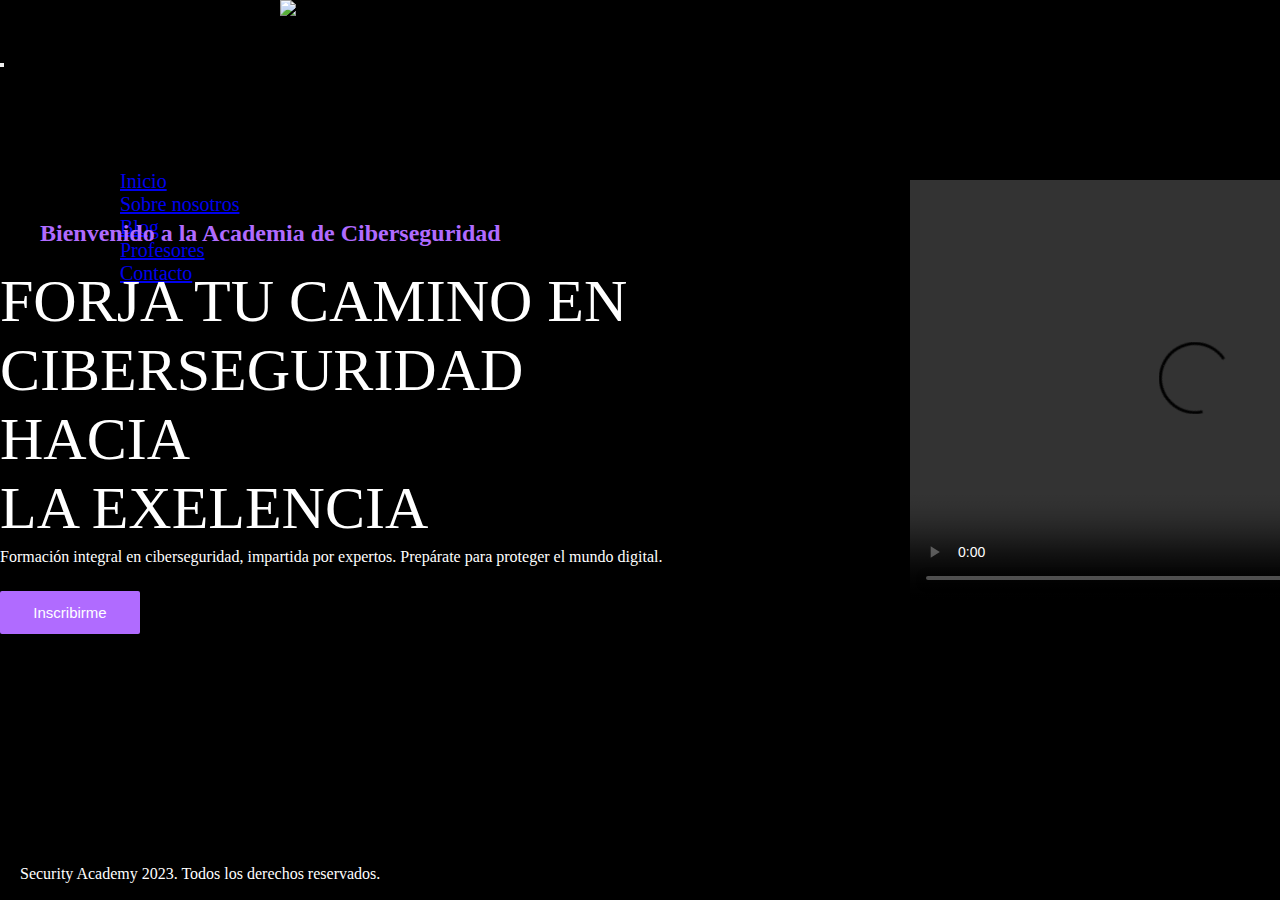
==== commit 871d2df2: "Pasando a sass todo mi proyecto, solo falta agregar contenido al blog y a teachers" ====
--- a/index.html
+++ b/index.html
@@ -15,7 +15,7 @@
     <link href="https://cdn.jsdelivr.net/npm/bootstrap@5.3.2/dist/css/bootstrap.min.css" rel="stylesheet" integrity="sha384-T3c6CoIi6uLrA9TneNEoa7RxnatzjcDSCmG1MXxSR1GAsXEV/Dwwykc2MPK8M2HN" crossorigin="anonymous">
 
     <!-- Vincular el css con el html mediante la etiqueta link-->
-    <link rel="stylesheet" href="./Css/style.css">
+    <link rel="stylesheet" href="./css/styles.css">
 
     <!-- Favicon -->
 
--- a/css/styles.css
+++ b/css/styles.css
@@ -0,0 +1,299 @@
+@charset "UTF-8";
+/*Reset css*/
+* {
+  margin: 0;
+  padding: 0;
+}
+
+.navbar {
+  height: 75px;
+  font-size: 20px;
+  background-color: rgb(0, 0, 0);
+}
+.navbar img {
+  object-fit: contain;
+  display: block;
+  width: auto;
+  height: 2.9375rem;
+  position: relative;
+  left: 280px;
+}
+.navbar .container-fluid i {
+  padding: 40px;
+}
+.navbar .collapse {
+  justify-content: end;
+  padding: 100px;
+}
+.navbar .collapse .navbar-nav .nav-item {
+  padding: 0px 20px;
+}
+.navbar .collapse .navbar-nav .nav-item a:hover {
+  transform: scale(1.2);
+}
+.navbar .collapse .navbar-nav .nav-item a p:hover {
+  color: white;
+}
+
+.footer {
+  display: flex;
+  flex-direction: row;
+  justify-content: space-between;
+  position: fixed;
+  left: 0;
+  bottom: 0;
+  width: 100%;
+  background-color: rgb(0, 0, 0);
+  color: white;
+  height: 55px;
+}
+.footer i {
+  color: #ffffff;
+  padding: 20px;
+}
+.footer .footer-tex {
+  padding: 20px;
+}
+.footer .footer-redsocial a {
+  text-decoration: none;
+}
+
+body {
+  background-color: rgb(0, 0, 0);
+}
+
+.section-index {
+  display: flex;
+  flex-direction: row;
+  padding: 5px 0px;
+}
+.section-index div h5 {
+  position: relative;
+  top: 100px;
+  color: #b06bff;
+  padding: 20px 20px;
+  margin: 20px;
+  font-size: 24px;
+}
+.section-index div h5:hover {
+  content: "";
+  background-color: #b06bff;
+  position: absolute;
+  top: 50%;
+  left: -16px;
+  width: 30px;
+  height: 1.5px;
+}
+.section-index video {
+  position: relative; /* Permite el desplazamiento relativo del video*/
+  left: 200px; /* Mueve el video 300px hacia la derecha*/
+  top: 100px; /* Mueve el video hacia abajo*/ /* si lo queremos mover hacia arriba usamos el signo menor (-)*/
+}
+.section-index div p {
+  position: relative;
+  top: 80px;
+  color: white;
+  justify-content: space-between;
+  font-size: 60px;
+}
+.section-index div div p {
+  position: relative;
+  top: 85px;
+  font-size: 16px;
+}
+.section-index .botonInscripcion button {
+  background-color: #b06bff;
+  color: rgb(255, 255, 255);
+  border-radius: 2px;
+  width: 140px;
+  height: 43px;
+  border-color: #b06bff;
+  position: relative;
+  top: 110px;
+  padding: 10px 15px;
+  border: none;
+  outline: none;
+  background: #b06bff;
+  cursor: pointer;
+  transition: 0.5s;
+  overflow: hidden;
+}
+.section-index .botonInscripcion button a {
+  text-decoration: none;
+  font-size: 15px;
+  color: white;
+}
+.section-index .botonInscripcion button:hover {
+  color: black;
+}
+.section-index .botonInscripcion button span {
+  position: absolute;
+  background-color: white;
+  transition: 0.5s;
+}
+.section-index .botonInscripcion button span:nth-child(1) {
+  width: 100%;
+  height: 1px;
+  top: 0;
+  left: -100%;
+}
+.section-index .botonInscripcion button span:nth-child(2) {
+  width: 100%;
+  height: 1px;
+  bottom: 0;
+  right: -100%;
+}
+.section-index .botonInscripcion button span:nth-child(3) {
+  width: 1px;
+  height: 100%;
+  bottom: -100%;
+  left: 0;
+}
+.section-index .botonInscripcion button span:nth-child(4) {
+  width: 1px;
+  height: 100%;
+  top: -100%;
+  right: 0;
+}
+.section-index .botonInscripcion button:hover span:nth-child(1) {
+  left: 0;
+}
+.section-index .botonInscripcion button:hover span:nth-child(2) {
+  right: 0;
+}
+.section-index .botonInscripcion button:hover span:nth-child(3) {
+  bottom: 0;
+}
+.section-index .botonInscripcion button:hover span:nth-child(4) {
+  top: 0;
+}
+
+.body-aboutUs {
+  background-color: rgb(26, 29, 55);
+}
+
+.section-aboutUs {
+  color: white;
+}
+.section-aboutUs .section-titulos {
+  text-align: center;
+}
+.section-aboutUs .section-titulos h6 {
+  position: relative;
+  top: 70px;
+  color: #b06bff;
+}
+.section-aboutUs .section-titulos h4 {
+  position: relative;
+  top: 80px;
+  font-size: 45px;
+  color: #b06bff;
+}
+.section-aboutUs .section-titulos p {
+  position: relative;
+  top: 95px;
+  font-size: 19px;
+}
+.section-aboutUs .img-contenido {
+  position: absolute;
+  left: 370px;
+  top: 500px;
+}
+.section-aboutUs .img-contenido h6 {
+  font-size: 17px;
+}
+.section-aboutUs .img-contenido p {
+  font-size: 14.5px;
+}
+.section-aboutUs .img-contenido i {
+  position: relative;
+  top: 60px;
+  left: -100px;
+}
+.section-aboutUs .img-contenido .iconPerson i {
+  top: 75px;
+}
+.section-aboutUs .img-contenido .iconSinLimites i {
+  top: 70px;
+}
+.section-aboutUs .img-contenido .sinlimites {
+  padding: 0px 0px 100px;
+}
+.section-aboutUs .imgFondo {
+  display: flex;
+  justify-content: flex-end;
+}
+.section-aboutUs .imgFondo img {
+  position: relative;
+  left: -210px;
+  top: 220px;
+}
+
+body, html {
+  height: 100%;
+  margin: 0;
+}
+
+.section {
+  width: 100%;
+  position: relative;
+}
+
+.black {
+  background-color: black;
+  height: 350px; /* Altura de la primera sección */
+}
+
+.white {
+  background-color: white;
+  height: calc(100% - 350px); /* La segunda sección toma el espacio restante */
+}
+
+.body-contact {
+  background-color: rgb(26, 29, 55);
+}
+
+.section-contact {
+  color: white;
+  text-align: center;
+  padding: 100px;
+}
+.section-contact div h3 {
+  position: relative;
+  left: 10px;
+  font-size: 70px;
+}
+.section-contact div p {
+  padding-left: 0px;
+  font-size: 16px;
+}
+
+form {
+  position: absolute;
+  left: 300px;
+  top: 370px;
+}
+form label {
+  color: rgb(255, 255, 255);
+}
+form .form-control {
+  width: 45%;
+  height: 40px;
+}
+form .input-group {
+  width: 45%;
+}
+form .col-md-3 {
+  position: relative;
+  left: -400px;
+  width: 20%;
+}
+
+.imgContact img {
+  position: relative;
+  top: -50px;
+  left: 1200px;
+  width: 600px;
+}
+
+/*# sourceMappingURL=styles.css.map */
